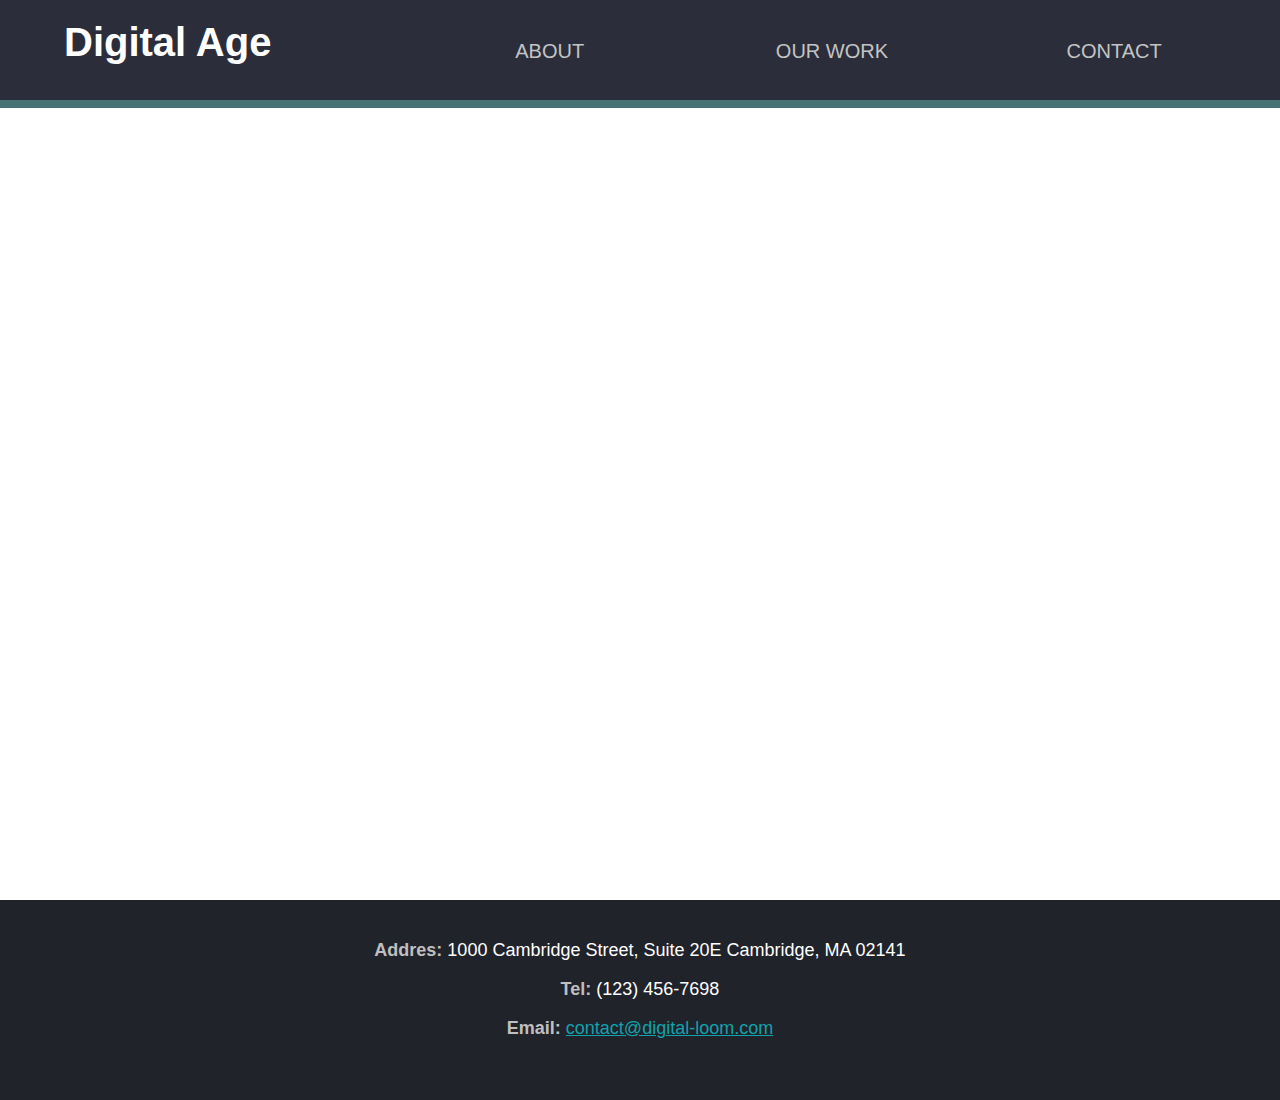
==== index.html @ 61ad5714 "ggg" ====
<!DOCTYPE html>
<html>
	<head>
		<meta charset="UTF-8">
		<title>Digital Age</title>
		<meta name="viewport" content="width=device-width, initial-scale=1.0">
		<link rel="stylesheet" type="text/css" href="css/style.css">
		<script src="http://ajax.googleapis.com/ajax/libs/jquery/1.10.2/jquery.min.js"></script>
		<script src='js/script.js'></script>	
	</head>
	<body>
	<div class='container'>
		<div class='header'>
		<p class='logo'><a href='index.html'>Digital Age</p>
		<ul class='nav'>
		<li class='menu-item'><a href='#'>About</a></li>
		<li class='menu-item'><a href='work.html'>Our Work</a>
			<ul class='dropdown'>
      		<li><a href='#'>Web Design</a></li>
      		<li><a href='#'>Web Development</a></li>
      		<li><a href='#'>Illustrations</a></li>
    </ul></li>
		<li class='menu-item'><a href='contact.html'>Contact</a></li>
		</ul>
		</div>
		<div class='footer'><div class='footer-info'>
			<p><span class='grey'>Addres: </span>1000 Cambridge Street, Suite 20E Cambridge, MA 02141</p>
			<p><span class='grey'>Tel: </span>(123) 456-7698</p>
			<p><span class='grey'>Email: </span><a href='mailto: contact@digital-loom.com'>contact@digital-loom.com</a></p>
			</div>
		</div>
	</div>
	</body>
</html>
---- css/style.css ----
/* general styles */
body,
html {
	min-width: 300px;
	width: 100%;
	height: 100%;
	margin: 0;
	padding: 0;
	min-height: 400px;
	color: #5E5E5E;
	font-family: "Open Sans", sans-serif;
	font-size: 18px;
}

.container {
	width: 100%;
	min-height: 100%;
	margin: 0;
	padding: 0;
	position: relative;
	padding-bottom: 200px;
}

.main-content {
	margin: 20px 5% 60px 5%;
}

/* links color*/

a {
	color: #11a2ab;
}

a:hover {
	color: #078086;
}

/*header styles*/

.header {
	width: 100%;
	height: 100px;
	background-color: #2B2E3A;
	border-bottom: 8px solid #477274;
}

.logo {
	width: 25%;
	margin: 0;
	padding: 20px 0 0 5%;
	font-size: 40px;
	float: left;
}

.logo a {
	text-decoration: none;
	color: #fff;
	font-weight: bold;
	-webkit-transition: text-shadow 1s ease;
	transition: text-shadow  1s ease;
}

.logo a:hover {
	text-shadow: 0px 0 15px #0AEEFF;
}

.nav {
	width: 70%;
	list-style-type: none;
	float: right;
	margin-top: 30px;
	padding: 0;
}

.menu-item {
	margin-left: 5.5%;
	float: left;
	padding: 10px 0;
	position: relative;
	border-radius: 25px;
	width: 26%;
	text-align: center;
	-webkit-transition: background-color 1s linear;
	transition: background-color 1s linear;
}

.menu-item:last-child {
	margin-left: 5.5%;
}

.dropdown {
	padding: 0;
	list-style-type: none;
	width: 140%;
	padding: 0;
  	position: absolute;
 	top: 43px;
  	left: -20%;
  	background-color: #2B2E3A;
  	display: none;
}

.dropdown li {
	padding: 15px 0;
	-webkit-transition: background-color 1s linear;
	transition: background-color 1s linear;
}

.menu-item:hover .dropdown {
	display: block;
}

.menu-item a {
	color: #C4C4C4;
	text-decoration: none;
	text-transform: uppercase;
	font-size: 20px;
}

.menu-item:hover,
.dropdown li:hover {
	background-color: #000;
}

.menu-item:active,
.dropdown li:active {
	background-color: #6D6D6D;
}

.dropdown a {
	color: #C4C4C4;
	text-decoration: none;
	text-transform: uppercase;
	font-size: 16px;
	border-radius: 25px;
}

.menu-active {
	background-color: #000;
}

.active-link {
	color: #11a2ab !important;
}

/* footer and navigation menu styles*/

.footer {
	width: 100%;
	height: 200px;
	background-color: #21232B;
	position: absolute;
	bottom: 0;
}

.footer-info {
	margin-top: 40px;
}

.footer-info p {
	color: #fff;
	font-size: 20px;	
	text-align: center;
	font-size: 18px;
}

.grey {
	color: #BFBFBF;
	font-weight: bold;
}


/* contact page*/
.main-content h1 {
	font-weight: normal;
}

.orange {
	color: #F6A327;
}

.contact {
	width: 60%;
	display: inline-block;
}

#name,
#email  {
	width: 70%;
	height: 30px;
	background-color: #f2f2f2;
	border-radius: 25px;
	border: 1px solid #e3e3e3;
}

#contact-form textarea {
	width: 90%;
	height: 150px;
	background-color: #f2f2f2;
	border-radius: 25px;
	border: 1px solid #e3e3e3;
}

#contact-form label {
	margin: 10px 0;
	display: block;
	text-transform: uppercase;
	font-size: 14px;
}

#send-btn {
	background-color: #EF8F00;
	border: none;
	padding: 10px 30px;
	border-radius: 20px;
	font-size: 14px;
	color: #fff;
	text-transform: uppercase;
	cursor: pointer;
	margin-top: 25px;
	width: 180px;
	height: auto;
	box-shadow: 0 5px 0 #B16C0B;
	transition: background-color  1s linear;
	-webkit-transition: background-color  1s linear;
}

#send-btn:hover {
	background-color: #FFB13D;	
}

#send-btn:active {
	box-shadow: 0 2px 0 #B16C0B;
	transform: translateY(3px);
}

#error {
	color: #F6A327;
	display: none;
}

.contact-info {
	width: 30%;
	vertical-align: top;
	display: inline-block;
	margin: 60px 0 0 9%;
}

.contact-info h2 {
	text-transform: uppercase;
	font-weight: normal;
}

.contact-info span {
	font-weight: bold;
}

/* media-querries */

@media screen and (max-width: 840px) {

   .header {
		height: 200px;
	}

	.logo {
		float: none;
		width: 210px;
		margin: 0 auto;
		padding-left: 0;
	}

	.nav {
		float: none;
		margin-right: 0;	
		width: 100%;
	}

	li.menu-item:first-child {
		margin-left: 5.5%;
	}
}

@media screen and (max-width: 700px) {
	.contact,
	.contact-info {
		width: 100%;
	}

	.contact-info {
		margin-left: 0;
	}
}
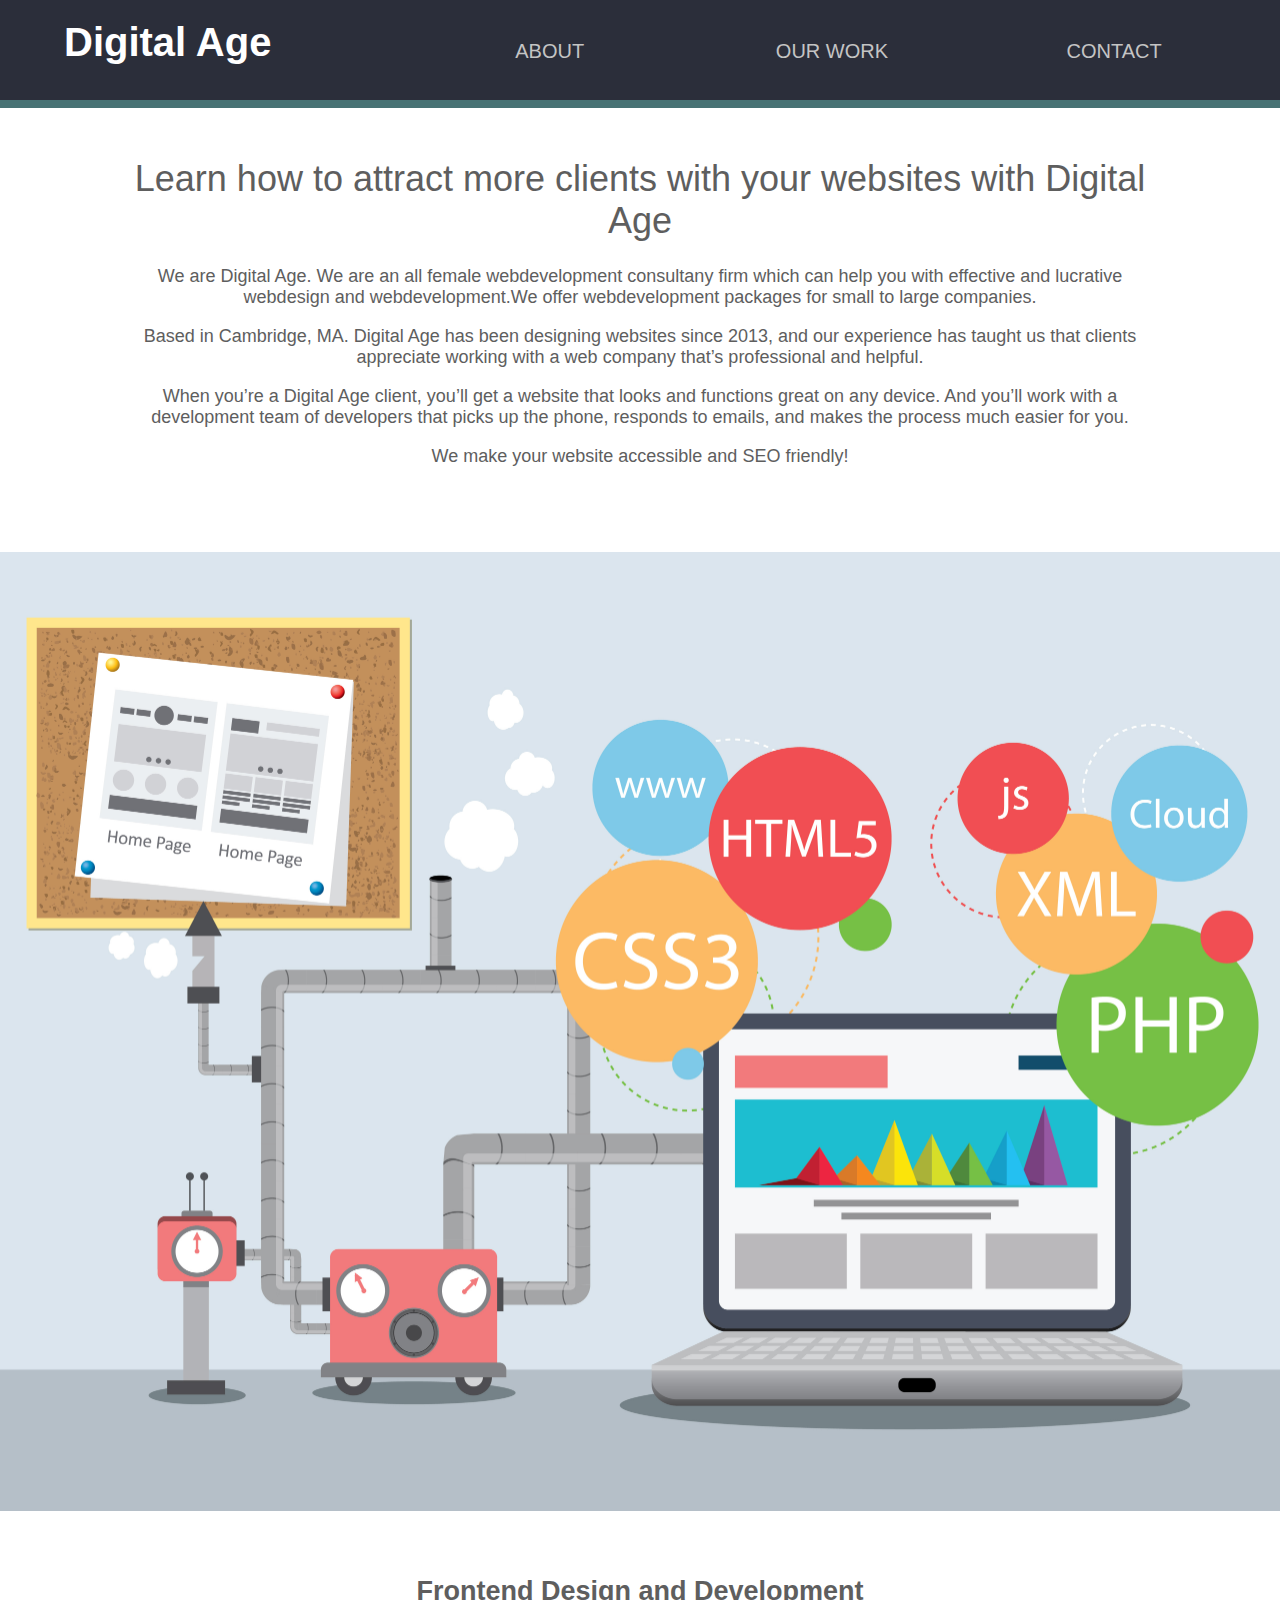
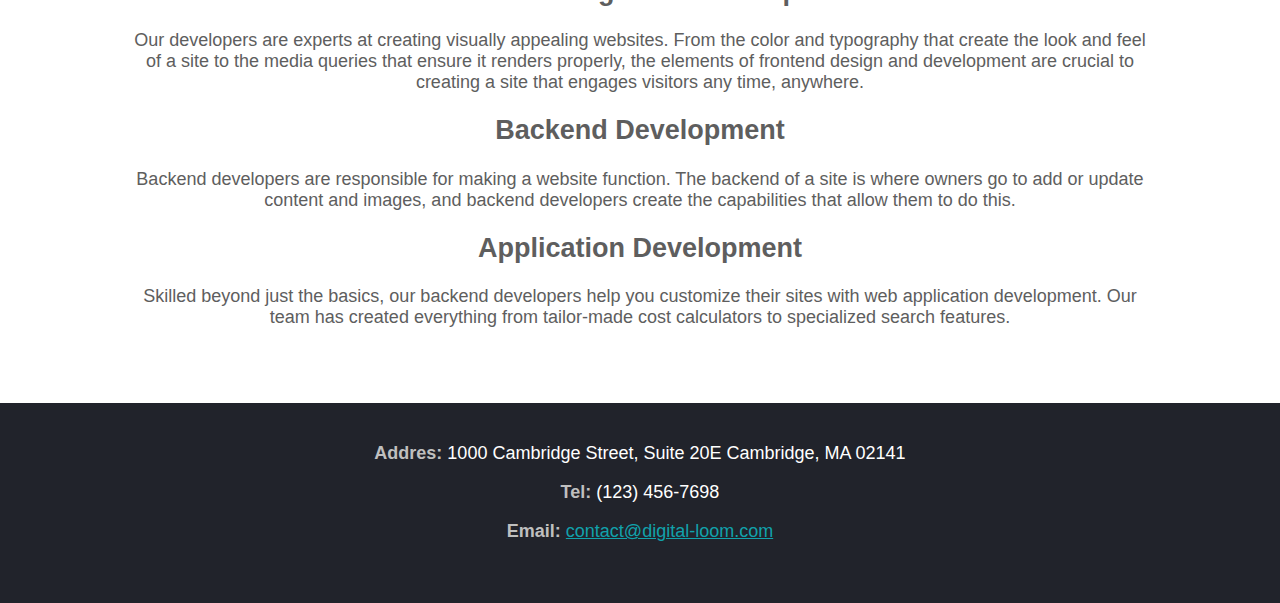
==== commit ea999755: "Merge branch 'master' of https://github.com/Nataliia-Radina/Business" ====
--- a/index.html
+++ b/index.html
@@ -4,7 +4,7 @@
 		<meta charset="UTF-8">
 		<title>Digital Age</title>
 		<meta name="viewport" content="width=device-width, initial-scale=1.0">
-		<link rel="stylesheet" type="text/css" href="css/style.css">
+		<link rel="stylesheet" href="css/style.css">
 		<script src="http://ajax.googleapis.com/ajax/libs/jquery/1.10.2/jquery.min.js"></script>
 		<script src='js/script.js'></script>	
 	</head>
@@ -23,6 +23,30 @@
 		<li class='menu-item'><a href='contact.html'>Contact</a></li>
 		</ul>
 		</div>
+
+		<div class='main-content'>
+			<h1>Learn how to attract more clients with your websites with Digital Age</h1>
+		<p>We are Digital Age. We are an all female webdevelopment consultany firm which can help you with effective and lucrative webdesign and webdevelopment.We offer webdevelopment packages for small to large companies.</p>
+		<p>Based in Cambridge, MA. Digital Age has been designing websites since 2013, and our experience has taught us that clients appreciate working with a web company that’s professional and helpful.</p>
+		<p>When you’re a Digital Age client, you’ll get a website that looks and functions great on any device. And you’ll work with a development team of developers that picks up the phone, responds to emails, and makes the process much easier for you.</p>
+		<p>We make your website accessible and SEO friendly!</p>
+		</div>
+
+        <div class='object'>
+            <img src='img/webdevelopment.jpg'>
+        </div>    
+
+        <div class='column-content_one'>
+            <h2>Frontend Design and Development</h2>
+            <p>Our developers are experts at creating visually appealing websites. From the color and typography that create the look and feel of a site to the media queries that ensure it renders properly, the elements of frontend design and development are crucial to creating a site that engages visitors any time, anywhere.</p>
+            <h2>Backend Development</h2>
+            <p>Backend developers are responsible for making a website function. The backend of a site is where owners go to add or update content and images, and backend developers create the capabilities that allow them to do this.</p>
+            <h2>Application Development</h2>
+            <p>Skilled beyond just the basics, our backend developers help you customize their sites with web application development. Our team has created everything from tailor-made cost calculators to specialized search features.</p>
+        </div>    
+
+
+
 		<div class='footer'><div class='footer-info'>
 			<p><span class='grey'>Addres: </span>1000 Cambridge Street, Suite 20E Cambridge, MA 02141</p>
 			<p><span class='grey'>Tel: </span>(123) 456-7698</p>
@@ -31,5 +55,7 @@
 		</div>
 	</div>
 	</body>
+
+
 </html>
 
--- a/css/style.css
+++ b/css/style.css
@@ -22,7 +22,22 @@
 }
 
 .main-content {
-	margin: 20px 5% 60px 5%;
+	margin: 50px 10% 75px 10%;
+	text-align: center;
+}
+
+.column-content_one {
+	margin: 50px 10% 75px 10%;
+	text-align: center;
+
+}
+
+img {
+    
+    padding: 10px 0;
+    max-width: 100%;
+    float: center;
+    height: auto;
 }
 
 /* links color*/
@@ -85,7 +100,7 @@
 }
 
 .menu-item:last-child {
-	margin-left: 5.5%;
+	margin-right: 5.5%;
 }
 
 .dropdown {
@@ -255,6 +270,56 @@
 	font-weight: bold;
 }
 
+/* our work page styles */
+
+.project-preview {
+	width: 32%;
+	margin-right: 2%;
+	margin-bottom: 2%;
+	float: left;
+	background-color: #BFBFBF;
+	-webkit-transition: background-color 0.7s ease;
+	transition: background-color 0.7s ease;
+}
+
+.project-preview p {
+	margin-left: 5%;
+	font-size: 20px;
+}
+
+.last-item {
+	margin-right: 0;
+}
+
+.preview-img {
+	width: 90%;
+	margin: 5% auto;
+	overflow:hidden;
+}
+
+.project-preview img {
+	max-width: 100%;
+	-webkit-transition: transform 0.7s ease;
+	transition: transform 0.7s ease;
+}
+
+.project-preview:hover {
+	background-color: #2B2E3A;
+}
+
+.project-preview:hover img {
+	-webkit-transform: scale(1.3);
+	transform: scale(1.3);
+}
+
+.clearfix:after {
+	content: ".";
+	display: block;
+	height: 0;
+	clear: both;
+	visibility: hidden;
+}
+
 /* media-querries */
 
 @media screen and (max-width: 840px) {
@@ -276,9 +341,6 @@
 		width: 100%;
 	}
 
-	li.menu-item:first-child {
-		margin-left: 5.5%;
-	}
 }
 
 @media screen and (max-width: 700px) {
@@ -290,4 +352,18 @@
 	.contact-info {
 		margin-left: 0;
 	}
+
+	.project-preview {
+		width: 48%;
+	}
+
+	.last-item {
+		margin-right: 2%;
+	}
+}
+
+@media screen and (max-width: 500px) {
+	.project-preview {
+		width: 100%;
+	}
 }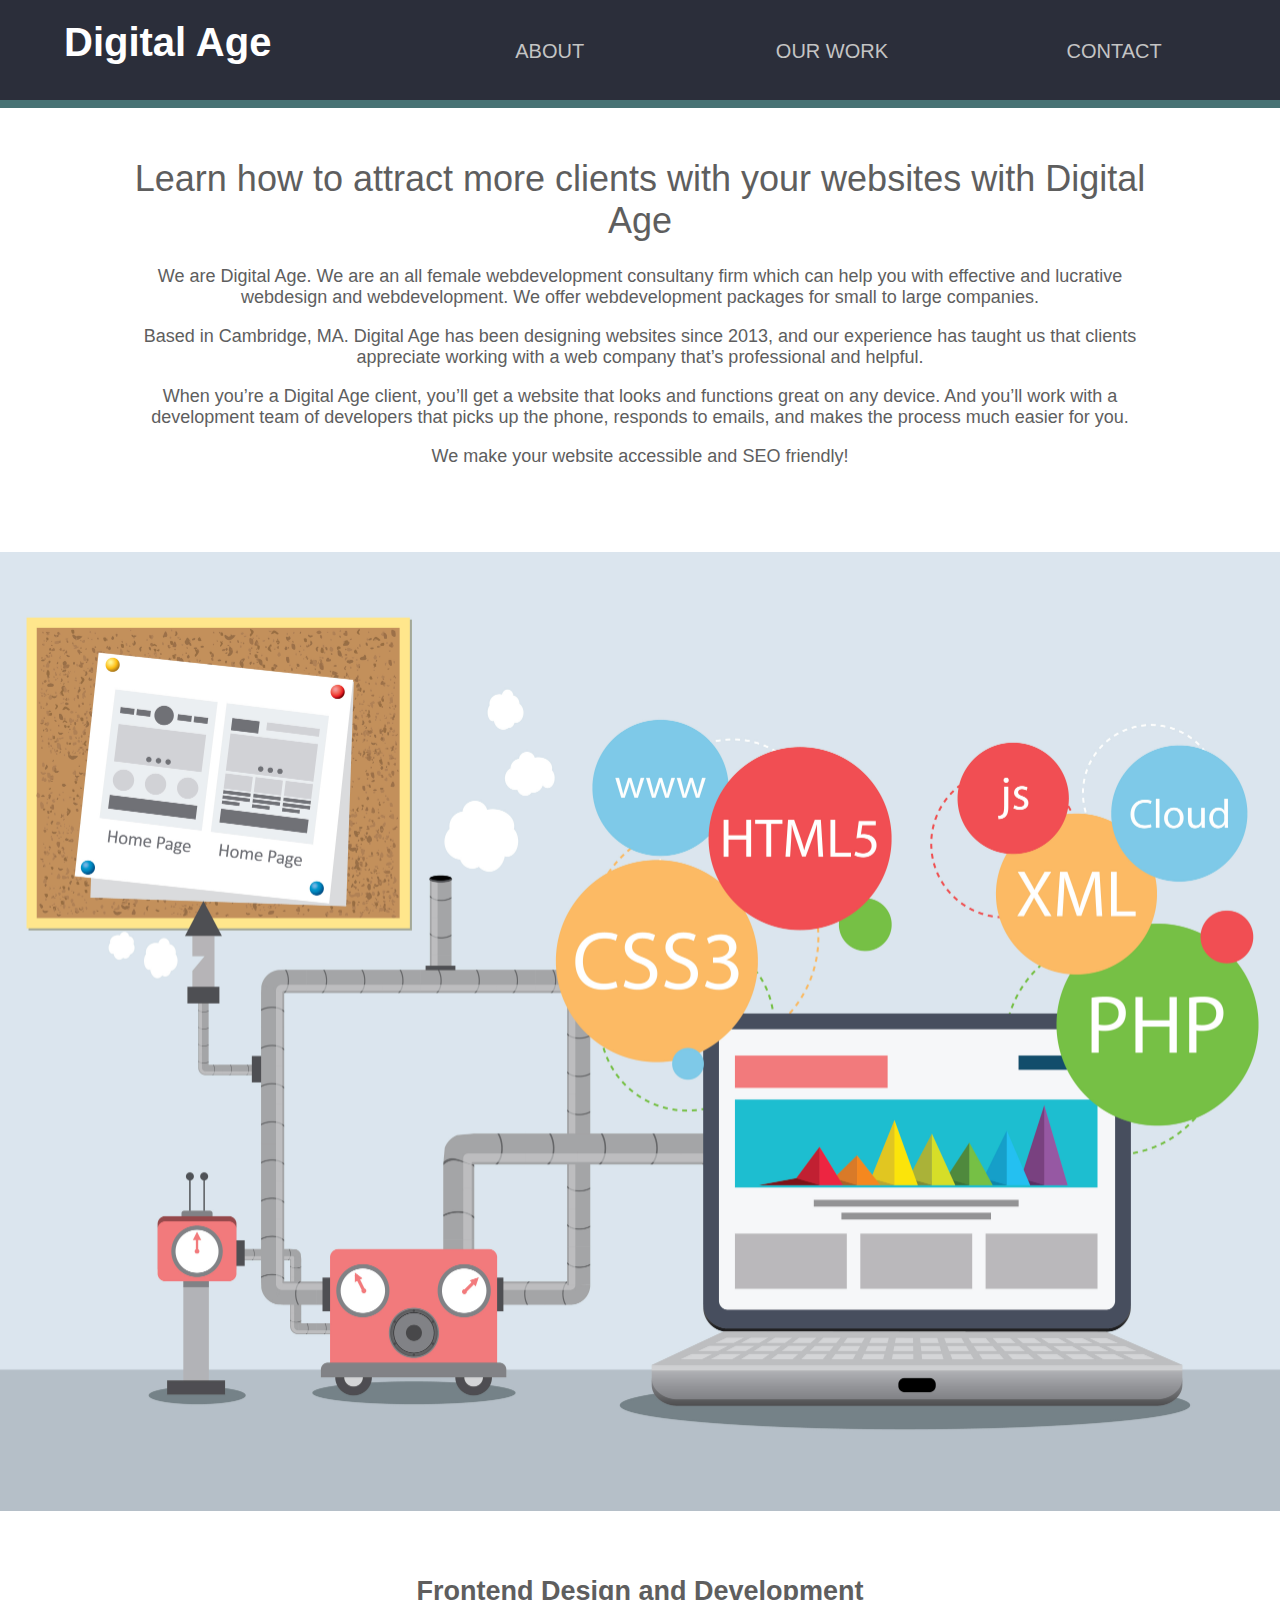
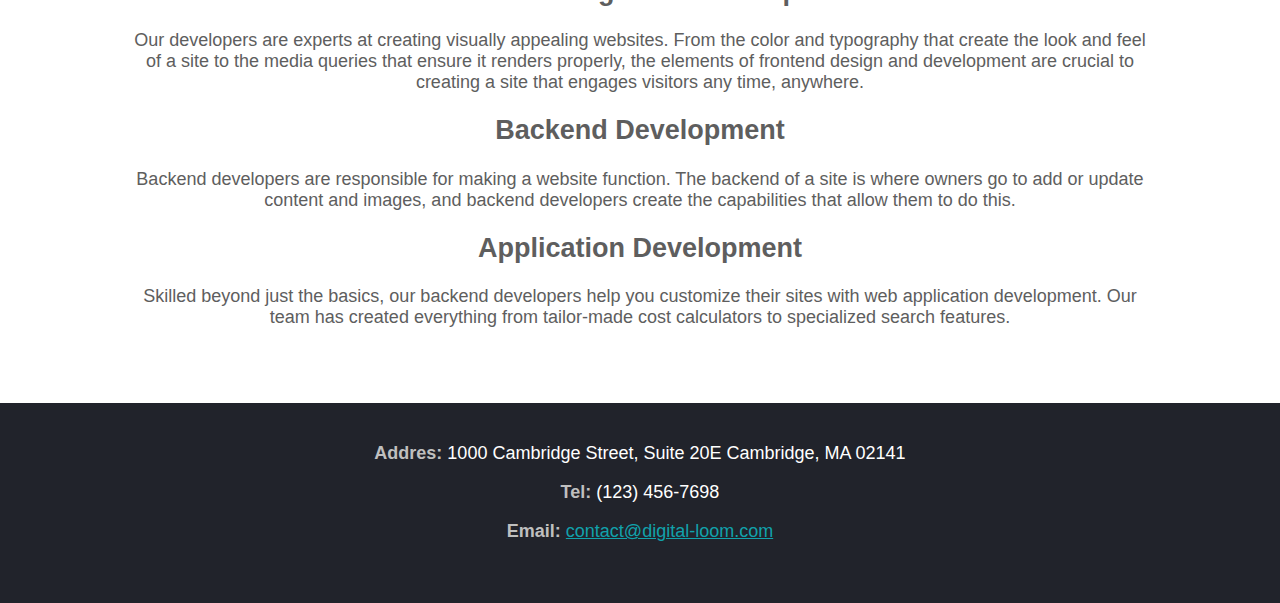
==== commit 3e6f328d: "Add bio images" ====
--- a/index.html
+++ b/index.html
@@ -11,9 +11,11 @@
 	<body>
 	<div class='container'>
 		<div class='header'>
-		<p class='logo'><a href='index.html'>Digital Age</p>
+		<p class='logo'>
+			<a href='index.html'>Digital Age</a>
+		</p>
 		<ul class='nav'>
-		<li class='menu-item'><a href='#'>About</a></li>
+		<li class='menu-item'><a href='about.html'>About</a></li>
 		<li class='menu-item'><a href='work.html'>Our Work</a>
 			<ul class='dropdown'>
       		<li><a href='#'>Web Design</a></li>
@@ -26,7 +28,7 @@
 
 		<div class='main-content'>
 			<h1>Learn how to attract more clients with your websites with Digital Age</h1>
-		<p>We are Digital Age. We are an all female webdevelopment consultany firm which can help you with effective and lucrative webdesign and webdevelopment.We offer webdevelopment packages for small to large companies.</p>
+		<p>We are Digital Age. We are an all female webdevelopment consultany firm which can help you with effective and lucrative webdesign and webdevelopment. We offer webdevelopment packages for small to large companies.</p>
 		<p>Based in Cambridge, MA. Digital Age has been designing websites since 2013, and our experience has taught us that clients appreciate working with a web company that’s professional and helpful.</p>
 		<p>When you’re a Digital Age client, you’ll get a website that looks and functions great on any device. And you’ll work with a development team of developers that picks up the phone, responds to emails, and makes the process much easier for you.</p>
 		<p>We make your website accessible and SEO friendly!</p>
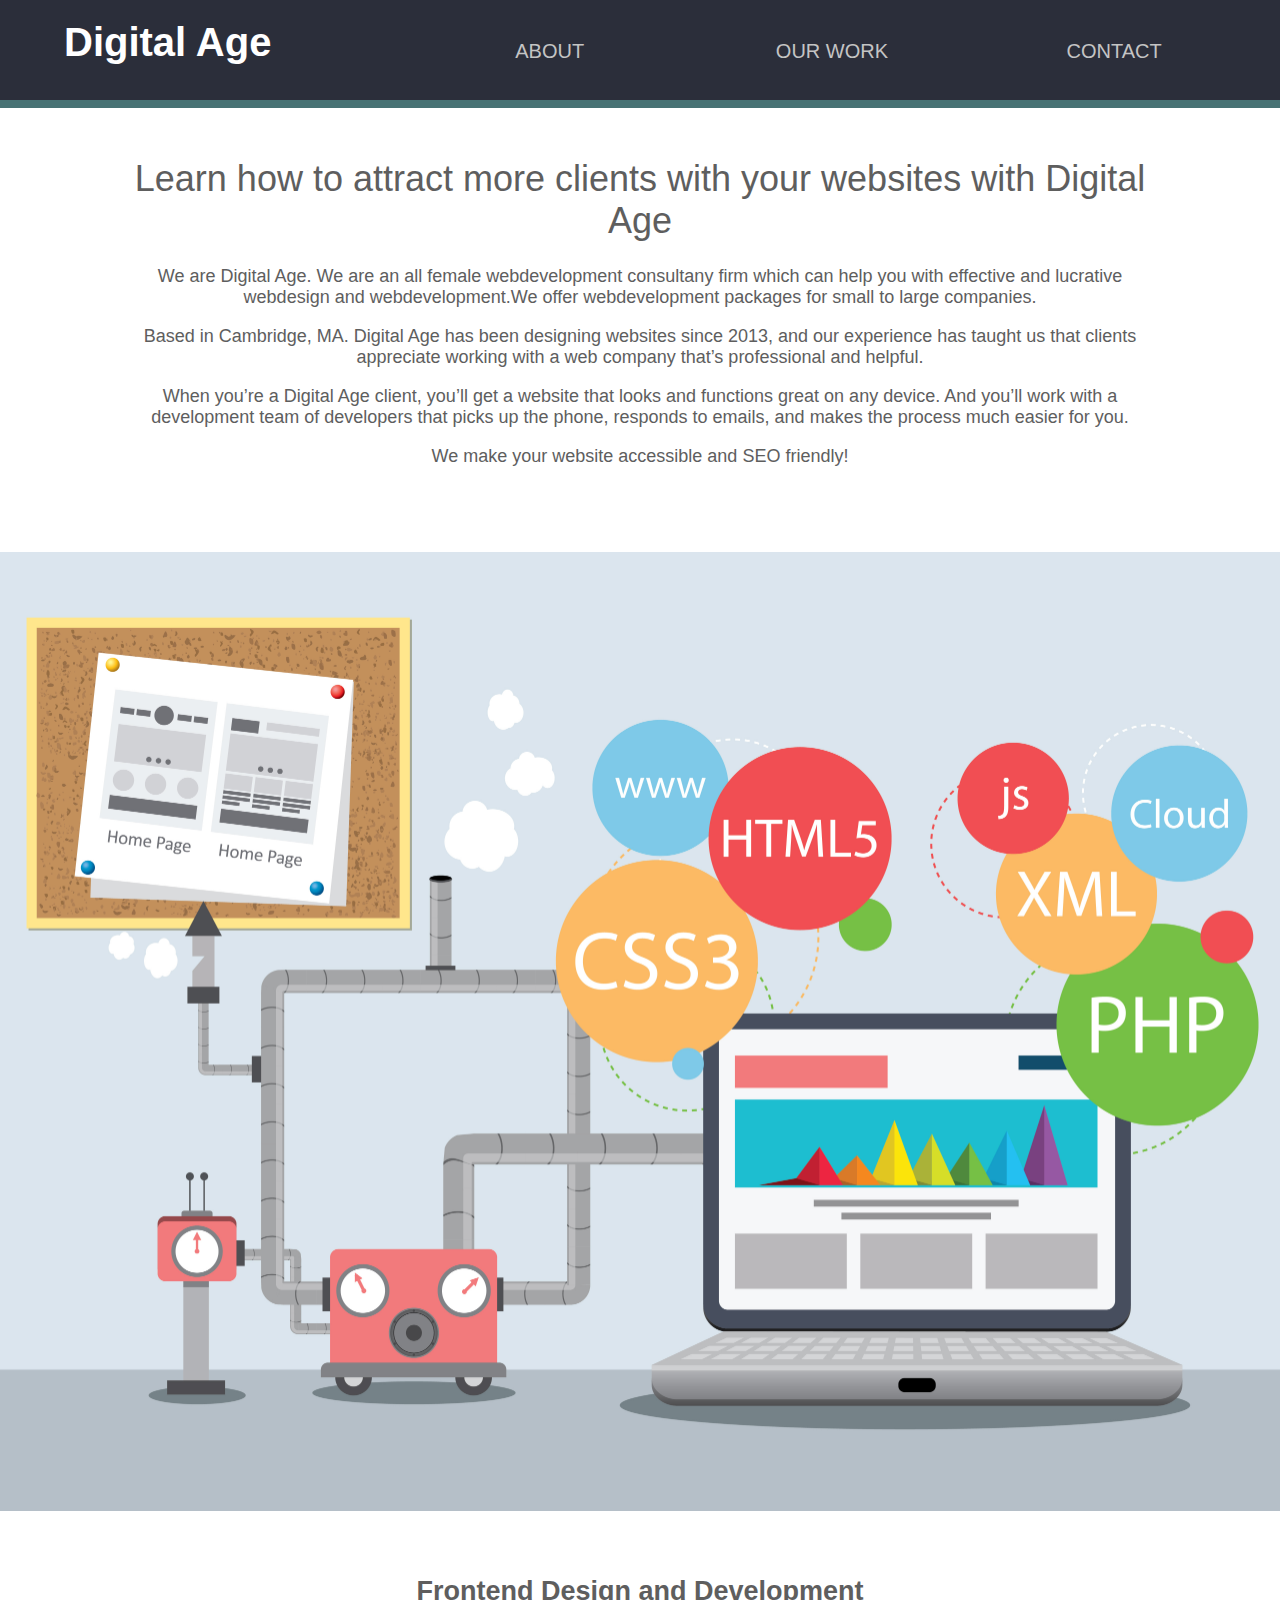
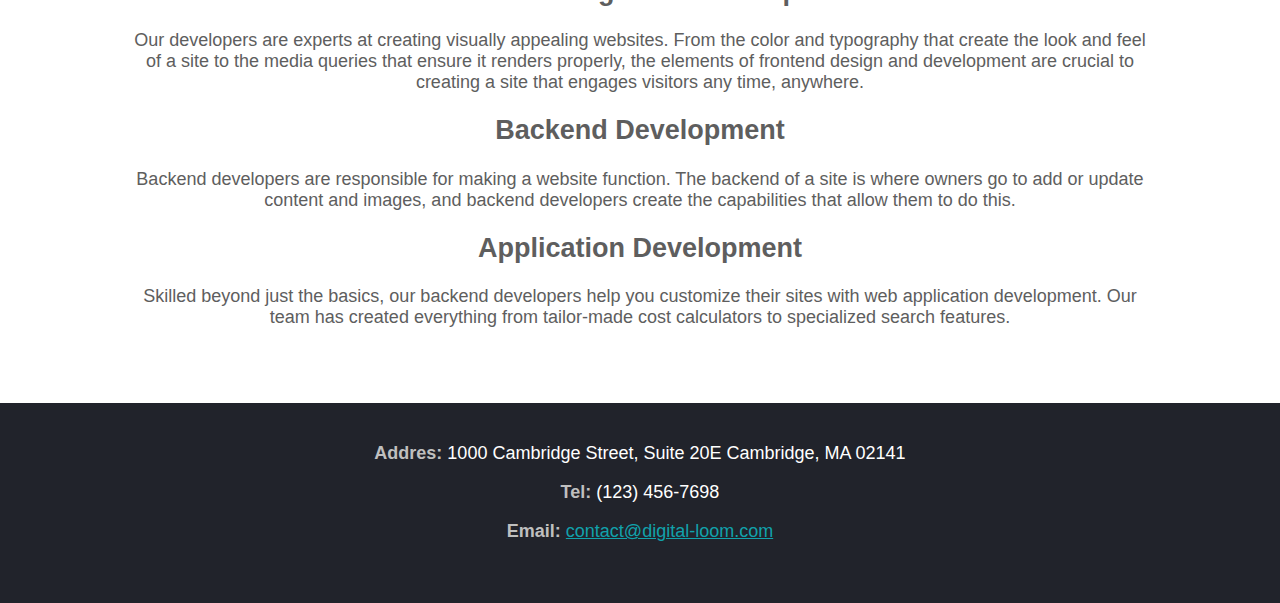
==== commit a25724da: "gh-page update" ====
--- a/index.html
+++ b/index.html
@@ -4,18 +4,16 @@
 		<meta charset="UTF-8">
 		<title>Digital Age</title>
 		<meta name="viewport" content="width=device-width, initial-scale=1.0">
-		<link rel="stylesheet" href="css/style.css">
+		<link rel="stylesheet" type="text/css" href="css/style.css">
 		<script src="http://ajax.googleapis.com/ajax/libs/jquery/1.10.2/jquery.min.js"></script>
 		<script src='js/script.js'></script>	
 	</head>
 	<body>
 	<div class='container'>
 		<div class='header'>
-		<p class='logo'>
-			<a href='index.html'>Digital Age</a>
-		</p>
+		<p class='logo'><a href='index.html'>Digital Age</p>
 		<ul class='nav'>
-		<li class='menu-item'><a href='about.html'>About</a></li>
+		<li class='menu-item'><a href='#'>About</a></li>
 		<li class='menu-item'><a href='work.html'>Our Work</a>
 			<ul class='dropdown'>
       		<li><a href='#'>Web Design</a></li>
@@ -25,10 +23,9 @@
 		<li class='menu-item'><a href='contact.html'>Contact</a></li>
 		</ul>
 		</div>
-
 		<div class='main-content'>
 			<h1>Learn how to attract more clients with your websites with Digital Age</h1>
-		<p>We are Digital Age. We are an all female webdevelopment consultany firm which can help you with effective and lucrative webdesign and webdevelopment. We offer webdevelopment packages for small to large companies.</p>
+		<p>We are Digital Age. We are an all female webdevelopment consultany firm which can help you with effective and lucrative webdesign and webdevelopment.We offer webdevelopment packages for small to large companies.</p>
 		<p>Based in Cambridge, MA. Digital Age has been designing websites since 2013, and our experience has taught us that clients appreciate working with a web company that’s professional and helpful.</p>
 		<p>When you’re a Digital Age client, you’ll get a website that looks and functions great on any device. And you’ll work with a development team of developers that picks up the phone, responds to emails, and makes the process much easier for you.</p>
 		<p>We make your website accessible and SEO friendly!</p>
@@ -46,9 +43,6 @@
             <h2>Application Development</h2>
             <p>Skilled beyond just the basics, our backend developers help you customize their sites with web application development. Our team has created everything from tailor-made cost calculators to specialized search features.</p>
         </div>    
-
-
-
 		<div class='footer'><div class='footer-info'>
 			<p><span class='grey'>Addres: </span>1000 Cambridge Street, Suite 20E Cambridge, MA 02141</p>
 			<p><span class='grey'>Tel: </span>(123) 456-7698</p>
@@ -57,7 +51,5 @@
 		</div>
 	</div>
 	</body>
-
-
 </html>
 
--- a/css/style.css
+++ b/css/style.css
@@ -32,8 +32,7 @@
 
 }
 
-img {
-    
+img {    
     padding: 10px 0;
     max-width: 100%;
     float: center;
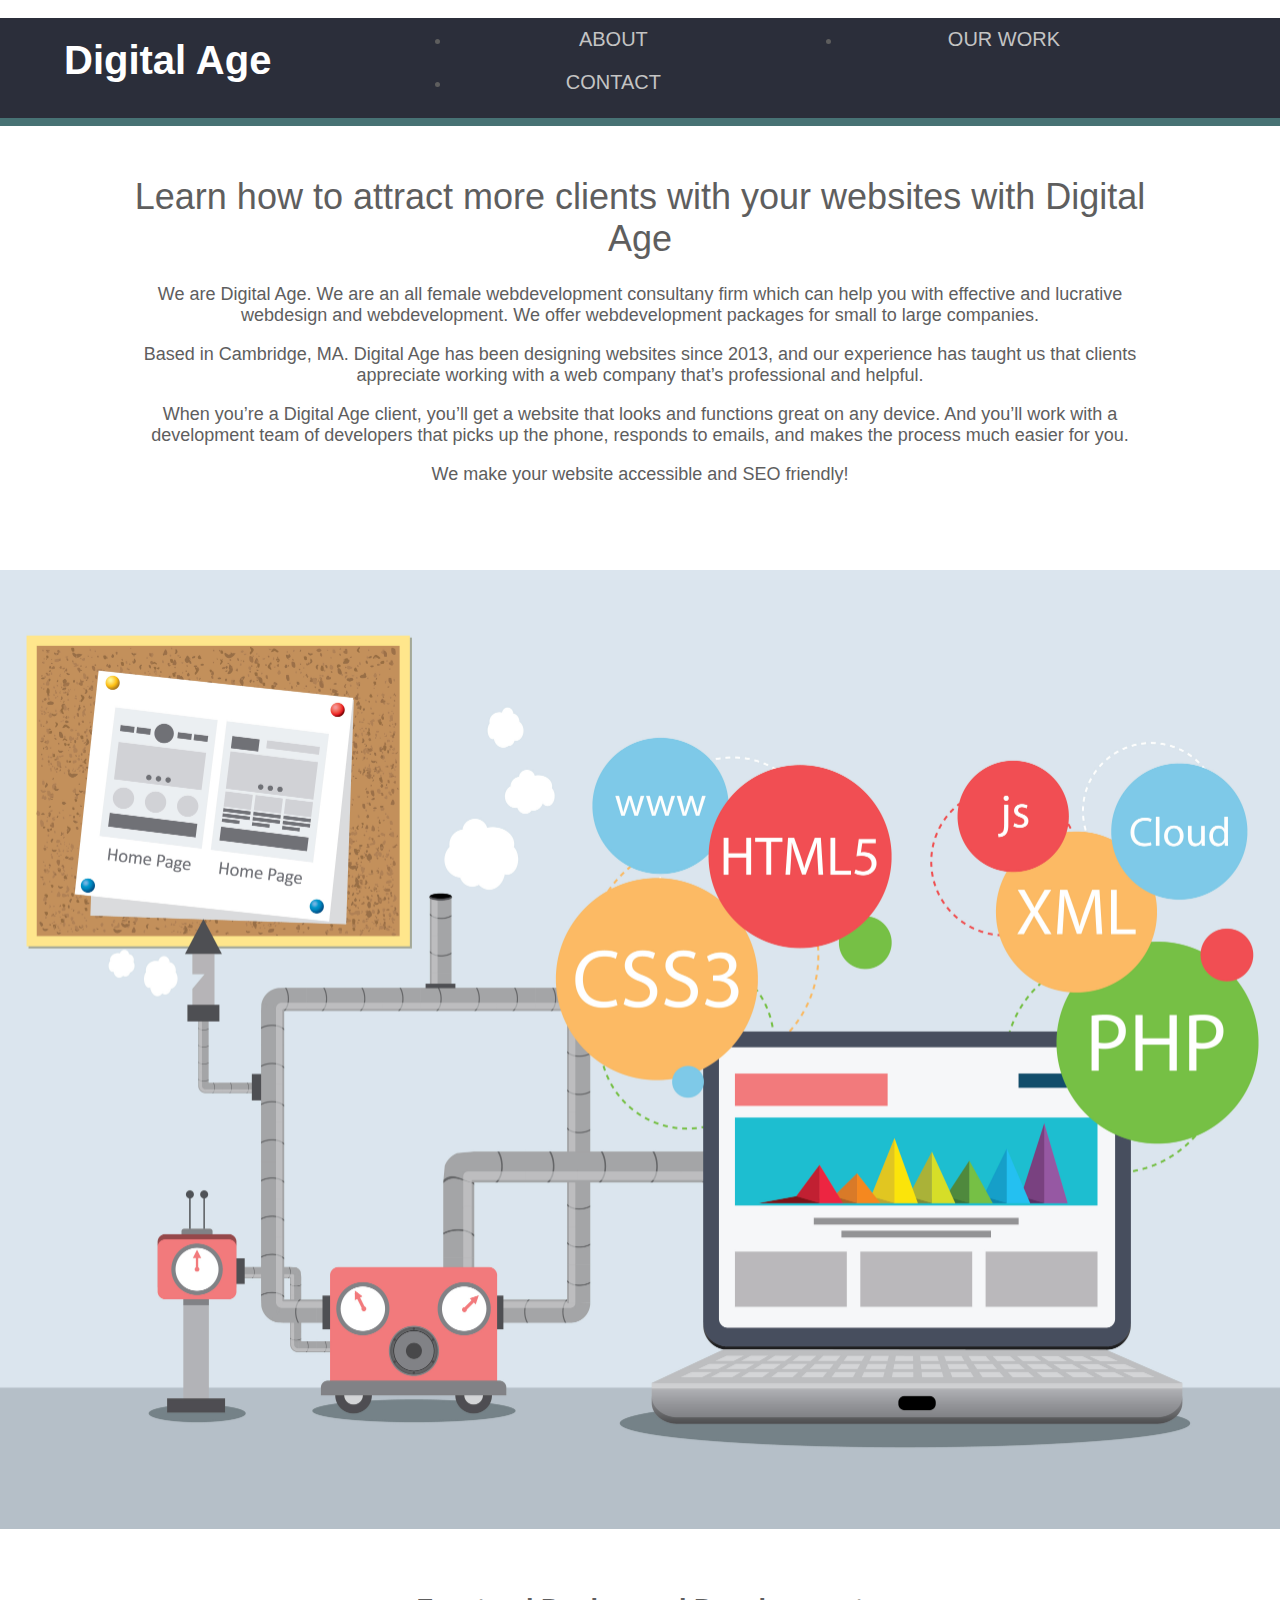
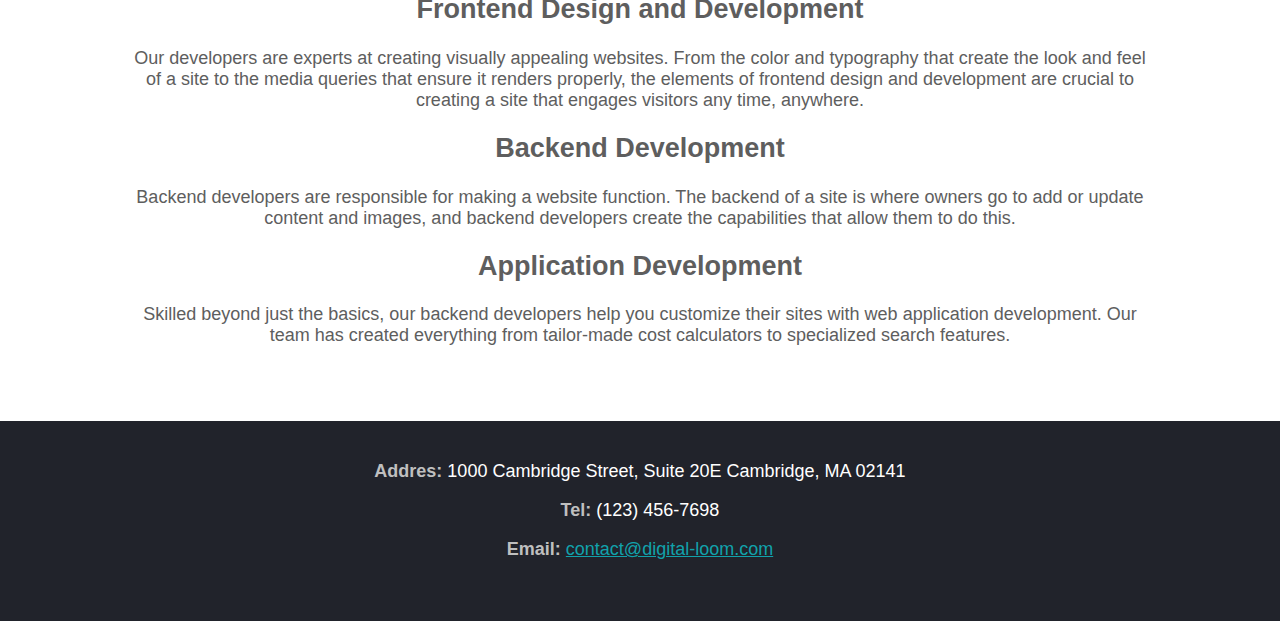
==== commit d879d31c: "update" ====
--- a/index.html
+++ b/index.html
@@ -11,9 +11,11 @@
 	<body>
 	<div class='container'>
 		<div class='header'>
-		<p class='logo'><a href='index.html'>Digital Age</p>
+		<p class='logo'>
+			<a href='index.html'>Digital Age</a>
+		</p>
 		<ul class='nav'>
-		<li class='menu-item'><a href='#'>About</a></li>
+		<li class='menu-item'><a href='about.html'>About</a></li>
 		<li class='menu-item'><a href='work.html'>Our Work</a>
 			<ul class='dropdown'>
       		<li><a href='#'>Web Design</a></li>
@@ -25,7 +27,7 @@
 		</div>
 		<div class='main-content'>
 			<h1>Learn how to attract more clients with your websites with Digital Age</h1>
-		<p>We are Digital Age. We are an all female webdevelopment consultany firm which can help you with effective and lucrative webdesign and webdevelopment.We offer webdevelopment packages for small to large companies.</p>
+		<p>We are Digital Age. We are an all female webdevelopment consultany firm which can help you with effective and lucrative webdesign and webdevelopment. We offer webdevelopment packages for small to large companies.</p>
 		<p>Based in Cambridge, MA. Digital Age has been designing websites since 2013, and our experience has taught us that clients appreciate working with a web company that’s professional and helpful.</p>
 		<p>When you’re a Digital Age client, you’ll get a website that looks and functions great on any device. And you’ll work with a development team of developers that picks up the phone, responds to emails, and makes the process much easier for you.</p>
 		<p>We make your website accessible and SEO friendly!</p>
--- a/css/style.css
+++ b/css/style.css
@@ -78,7 +78,7 @@
 	text-shadow: 0px 0 15px #0AEEFF;
 }
 
-.nav {
+.nav-desktop {
 	width: 70%;
 	list-style-type: none;
 	float: right;
@@ -362,7 +362,22 @@
 }
 
 @media screen and (max-width: 500px) {
+
+	.header {
+		height: 100px;
+	}
+
 	.project-preview {
 		width: 100%;
 	}
+
+	.nav-desktop {
+		display: none;
+	}
+
+	.logo {
+		float: left;
+		padding-left: 5%;
+	}
+
 }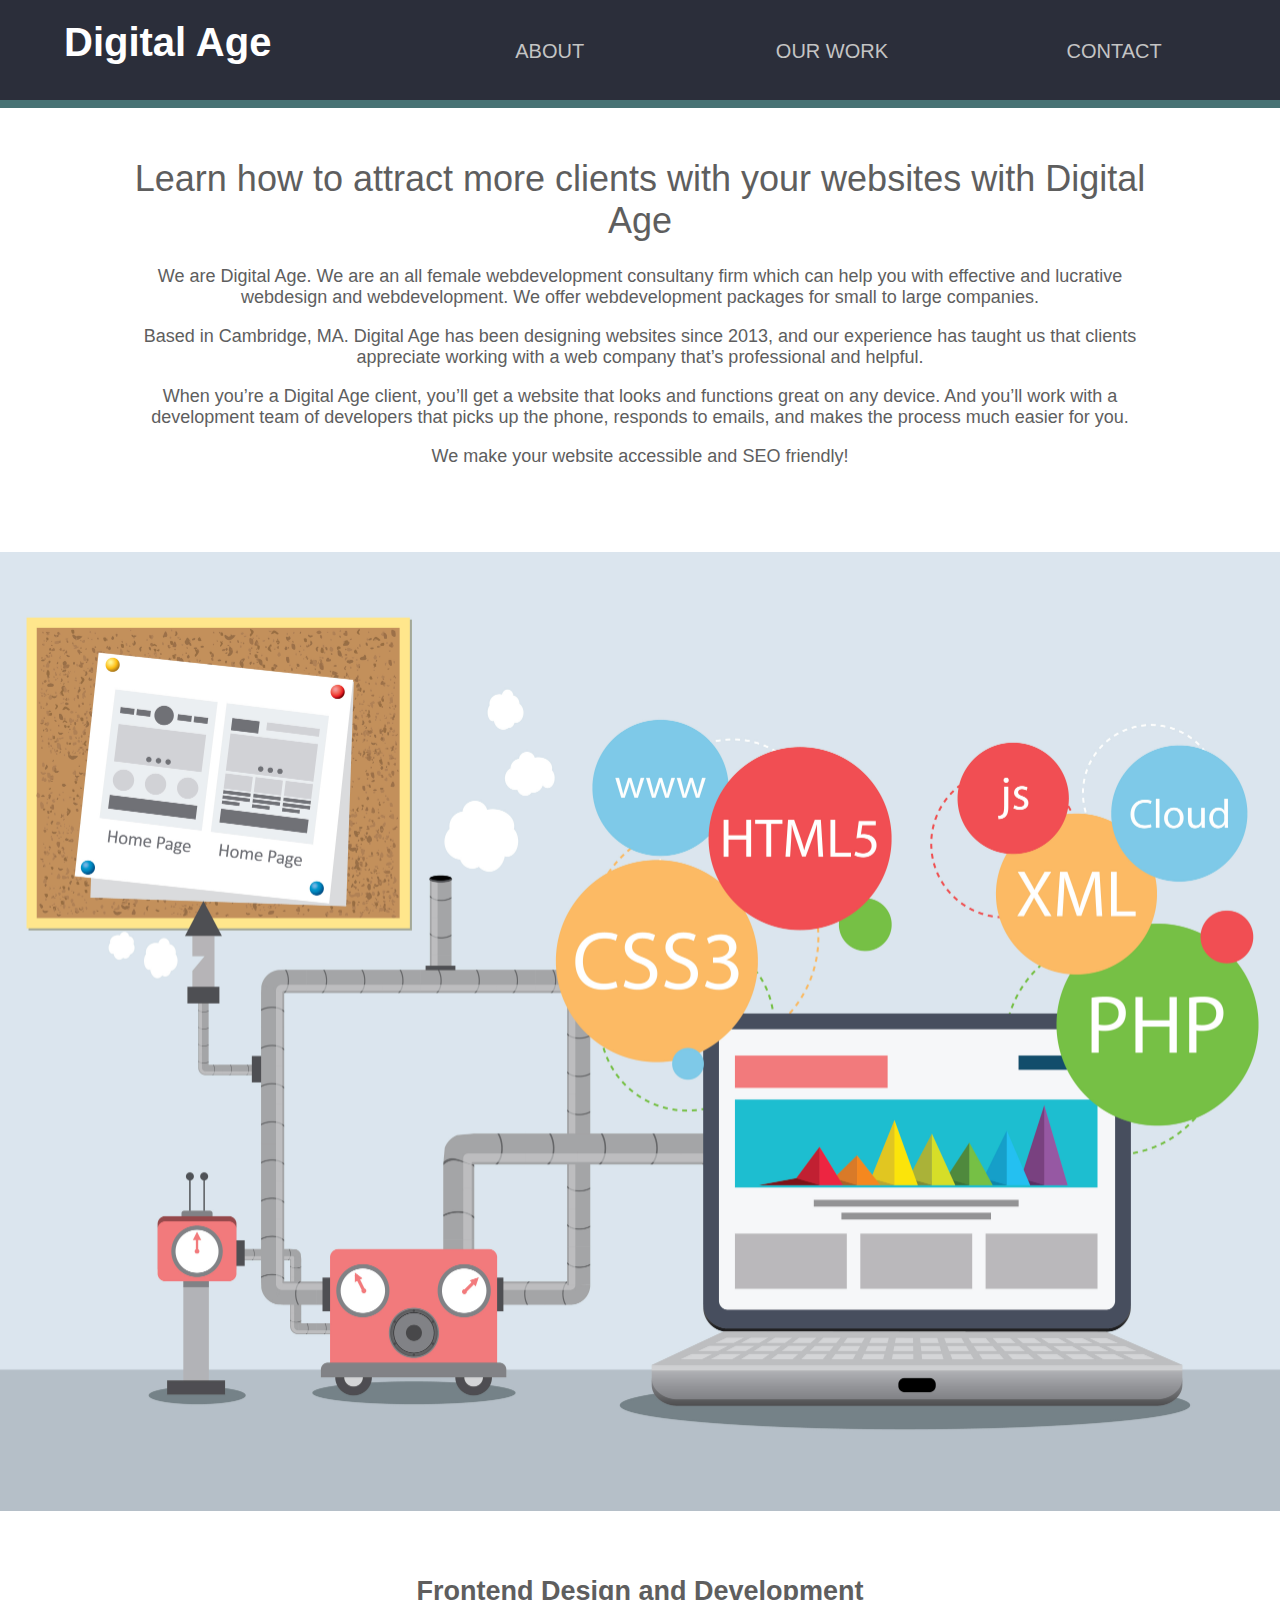
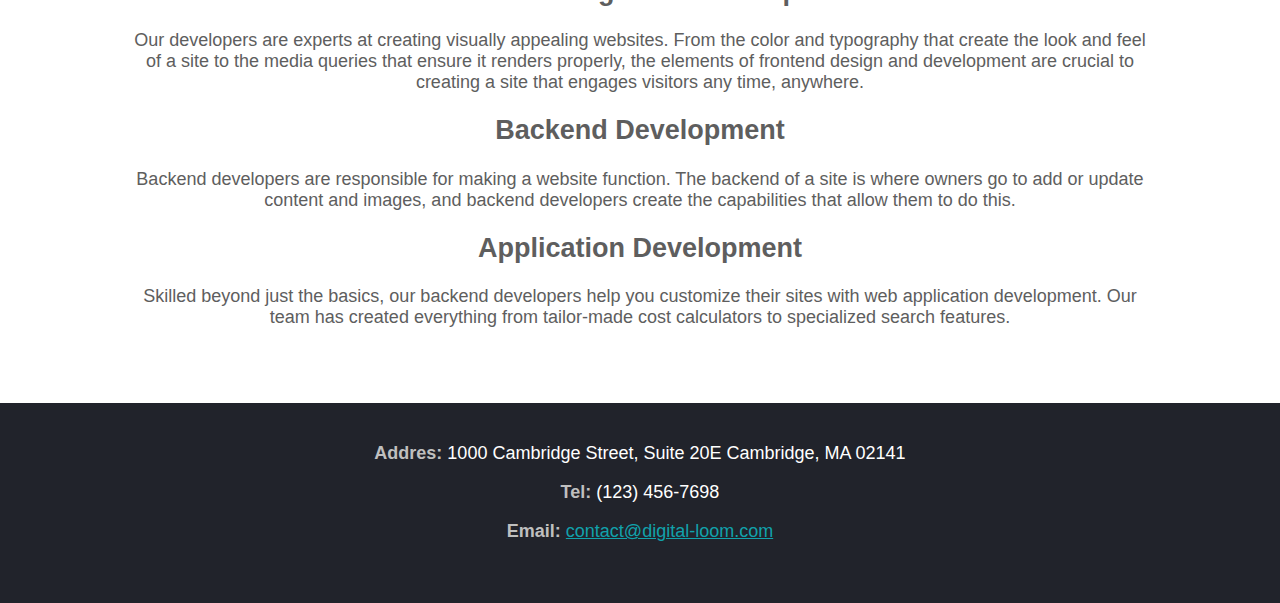
==== commit 1fe53855: "text align and links" ====
--- a/index.html
+++ b/index.html
@@ -25,7 +25,7 @@
 		<li class='menu-item'><a href='contact.html'>Contact</a></li>
 		</ul>
 		</div>
-		<div class='main-content'>
+		<div class='main-content intro'>
 			<h1>Learn how to attract more clients with your websites with Digital Age</h1>
 		<p>We are Digital Age. We are an all female webdevelopment consultany firm which can help you with effective and lucrative webdesign and webdevelopment. We offer webdevelopment packages for small to large companies.</p>
 		<p>Based in Cambridge, MA. Digital Age has been designing websites since 2013, and our experience has taught us that clients appreciate working with a web company that’s professional and helpful.</p>
--- a/css/style.css
+++ b/css/style.css
@@ -23,13 +23,15 @@
 
 .main-content {
 	margin: 50px 10% 75px 10%;
+}
+
+.about-us, 
+.intro {
 	text-align: center;
 }
-
 .column-content_one {
 	margin: 50px 10% 75px 10%;
 	text-align: center;
-
 }
 
 img {    
@@ -78,7 +80,7 @@
 	text-shadow: 0px 0 15px #0AEEFF;
 }
 
-.nav-desktop {
+.nav {
 	width: 70%;
 	list-style-type: none;
 	float: right;
